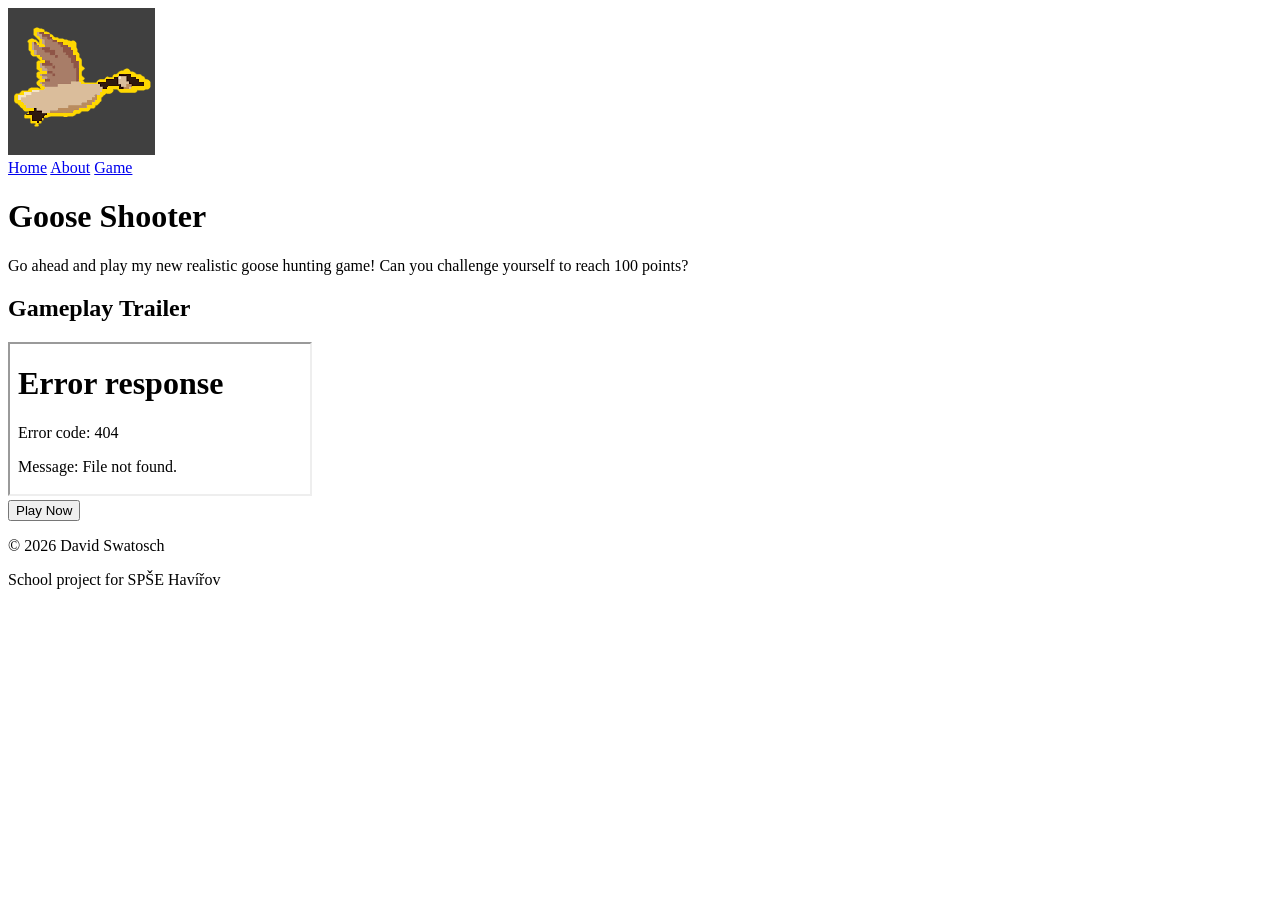
==== index.html @ ff2958ae "Add files via upload" ====
<!DOCTYPE html>
<html lang="cs">
<head>
    <meta charset="UTF-8">
    <title>Homepage</title>
    <link rel="stylesheet" href="style.css">
    <link rel="icon" type="image/ico" href="favicon(2).ico">
    <meta name="viewport" content="width=device-width, initial-scale=1.0">
</head>
<body>

<nav>
    <div class="nav-left">
        <img src="./logagag.png" alt="logo" class="logo">
        <div class="nav-links">
            <a href="index.html">Home</a>
            <a href="about.html">About</a>
            <a href="goose.html">Game</a>
        </div>
    </div>
</nav>

<main>
    <h1>Goose Shooter</h1>
    <p class="description">
        Go ahead and play my new realistic goose hunting game! Can you challenge yourself to reach 100 points?
    </p>

    <h2 class="video-title">Gameplay Trailer</h2>
    <div class="video-container">
        <iframe src="./video.mp4" allowfullscreen></iframe>
    </div>

    <button class="play-btn" id="playButton">Play Now</button>
</main>

<footer>
    <p>© 2026 David Swatosch</p>
    <p>School project for SPŠE Havířov</p>
</footer>

<script src="js.js"></script>
</body>
</html>
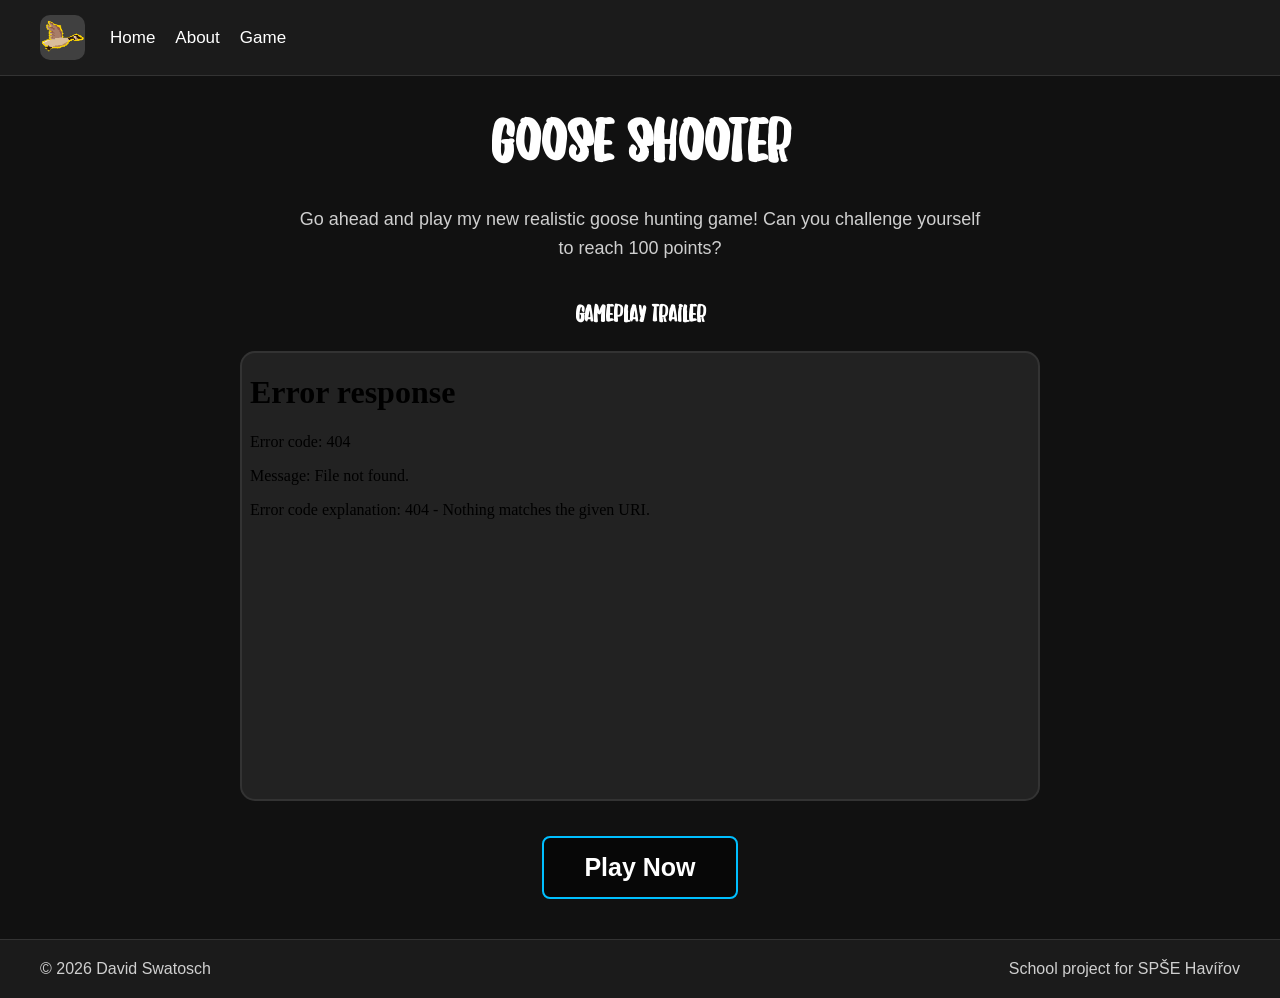
==== commit be11eb14: "Update index.html" ====
--- a/index.html
+++ b/index.html
@@ -28,7 +28,7 @@
 
     <h2 class="video-title">Gameplay Trailer</h2>
     <div class="video-container">
-        <iframe src="./video.mp4" allowfullscreen></iframe>
+        <iframe src="./goosetrailer.mp4" allowfullscreen></iframe>
     </div>
 
     <button class="play-btn" id="playButton">Play Now</button>
@@ -41,4 +41,4 @@
 
 <script src="js.js"></script>
 </body>
-</html>+</html>
--- a/style.css
+++ b/style.css
@@ -0,0 +1,231 @@
+*{
+    margin: 0;
+    padding: 0;
+    box-sizing: border-box;
+    font-family: Arial, Helvetica, sans-serif;
+}
+
+body {
+    background: #111;
+    color: white;
+    min-height: 100vh;
+    display: flex;
+    flex-direction: column;
+}
+
+nav {
+    width: 100%;
+    background: #1b1b1b;
+    padding: 15px 40px;
+    display: flex;
+    align-items: center;
+    justify-content: space-between;
+    border-bottom: 1px solid #333;
+}
+
+.nav-left {
+    display: flex;
+    align-items: center;
+    gap: 25px;
+}
+
+.logo {
+    width: 45px;
+    height: 45px;
+    border-radius: 10px;
+    object-fit: cover;
+}
+
+.nav-links {
+    display: flex;
+    gap: 20px;
+}
+
+.nav-links a {
+    color: white;
+    text-decoration: none;
+    font-size: 17px;
+    transition: 0.3s;
+}
+
+.nav-links a:hover {
+    color: #00bfff;
+}
+
+
+main {
+    flex: 1;
+    display: flex;
+    flex-direction: column;
+    justify-content: center;
+    align-items: center;
+    text-align: center;
+    padding: 40px 20px;
+}
+@font-face{
+    font-family:"gameFont";
+    src: url("./font.ttf");
+}
+
+h1 {
+    font-family: gameFont;
+    font-size: 72px;
+    margin-bottom: 20px;
+}
+
+.description {
+    max-width: 700px;
+    color: #cfcfcf;
+    line-height: 1.6;
+    margin-bottom: 40px;
+    font-size: 18px;
+}
+
+
+.video-title {
+    font-size: 28px;
+    margin-bottom: 20px;
+    font-family: gameFont;
+}
+
+.video-container {
+    width: 100%;
+    max-width: 800px;
+    height: 450px;
+    background: #222;
+    border: 2px solid #333;
+    border-radius: 15px;
+    overflow: hidden;
+    margin-bottom: 35px;
+}
+
+.video-container iframe {
+    width: 100%;
+    height: 100%;
+    border: none;
+}
+
+.play-btn {
+    background: rgba(0, 0, 0, 0.6);
+    padding: 15px 40px;
+    font-size: 25px;
+    font-weight: bold;
+    text-decoration: none;
+    border: 2px solid #00bfff;
+    border-radius: 8px;
+    color: white;
+    cursor: pointer;
+    transition: all 0.2s ease;
+}
+
+.play-btn:hover {
+    background: #00bfff;
+    color: black;
+    transform: scale(1.05);
+}
+
+
+footer {
+    min-height: 50px;
+    background: #1b1b1b;
+    border-top: 1px solid #333;
+   padding: 20px 40px;
+    display: flex;
+    justify-content: space-between;
+    align-items: center;
+    flex-wrap: wrap;
+}
+
+footer p {
+    color: #cfcfcf;
+}
+
+
+@media(max-width: 768px) {
+    h1 {
+        font-size: 38px;
+    }
+
+    .video-title {
+        font-size: 22px;
+    }
+
+    .video-container {
+        height: 250px;
+    }
+
+    nav {
+        flex-direction: column;
+        gap: 15px;
+    }
+
+    footer {
+      margin-top: auto;
+        gap: 10px;
+        text-align: center;
+    }
+}
+/* ABOUT PAGE*/
+body:has(.about-page) main {
+    justify-content: flex-start;
+    padding-top: 20px;
+}
+.about-page {
+    width: 100%;
+    margin: 40px auto;
+    max-width: 800px;
+    padding: 40px;
+    background: rgba(255, 255, 255, 0.04);
+    backdrop-filter: blur(12px);
+    -webkit-backdrop-filter: blur(12px);
+    border: 1px solid rgba(255, 255, 255, 0.08);
+    border-radius: 16px;
+    color: #e0e0e0;
+    box-shadow: 0 20px 40px rgba(0, 0, 0, 0.5);
+    box-sizing: border-box;
+    text-align: left;
+    font-family: 'Segoe UI', Tahoma, Geneva, Verdana, sans-serif;
+}
+.about-title{
+    font-size: 2.5rem;
+    color: #ffffff;
+    margin-top: 0;
+    margin-bottom: 30px;
+    border-bottom: 2px solid rgba(255, 255, 255, 0.1);
+    padding-bottom: 15px;
+}
+.about-section{
+    margin-bottom: 30px;
+}
+.about-section h2{
+    font-family: gameFont;
+   color: #ffffff;
+   margin-bottom: 12px;
+    font-weight: 600;
+}
+.about-section p {
+    line-height: 1.6;
+    color: #cccccc;
+    margin:8px 0;
+}
+.about-section strong{
+   color:#ffffff;
+}
+
+.back-btn {
+    padding: 15px 40px;
+    font-size: 18px;
+    font-weight: bold;
+    border: 2px solid #00bfff;
+    border-radius: 8px;
+    background: rgba(0, 0, 0, 0.6);
+    color: white;
+    cursor: pointer;
+    transition: all 0.2s ease;
+    text-decoration: none;
+}
+.back-btn:hover{
+    background: #00bfff;
+    color: black;
+    transform: scale(1.05);
+}
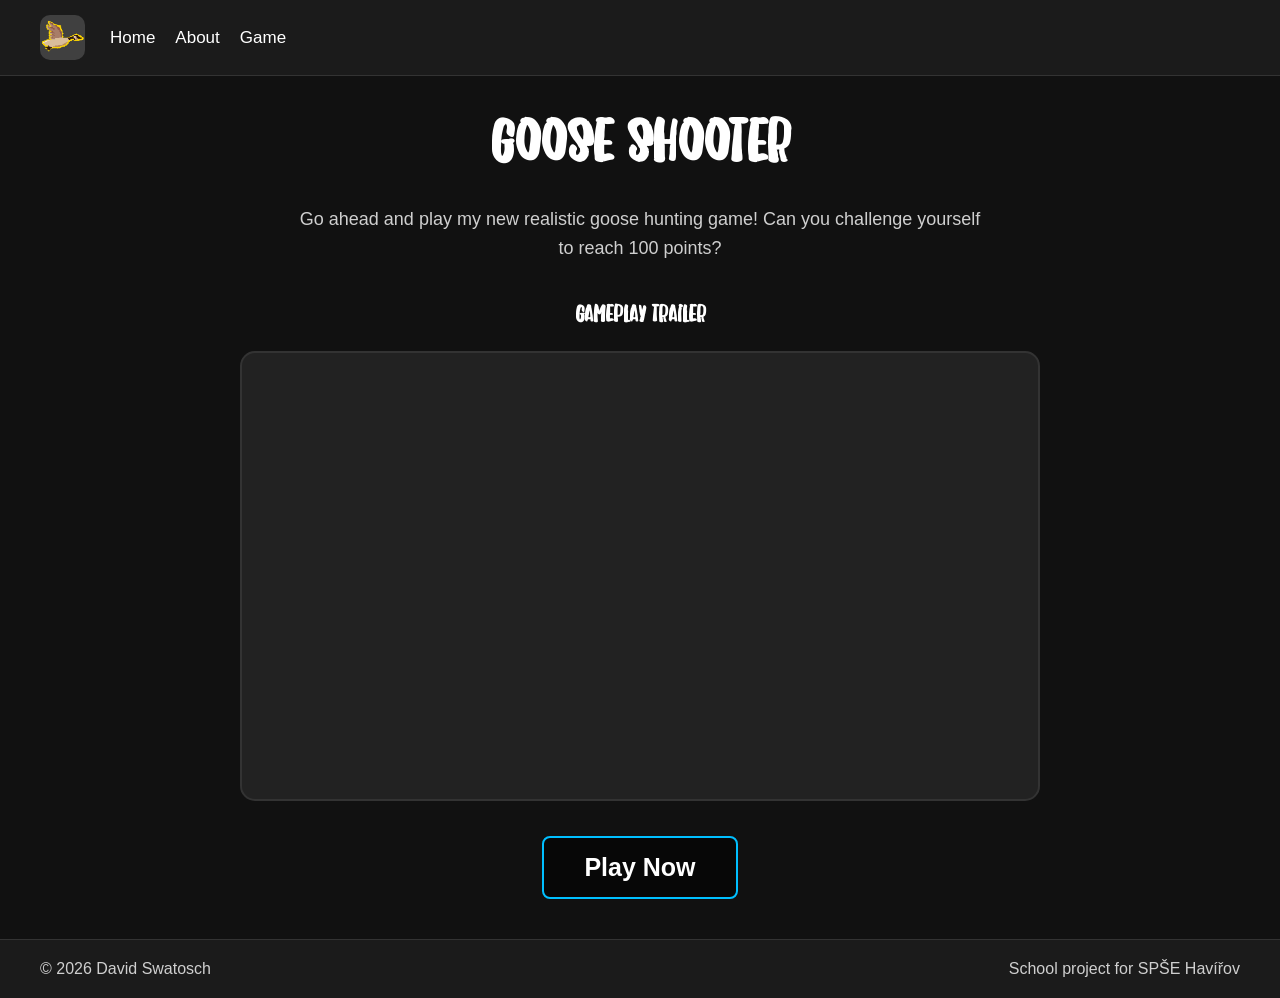
==== commit 8598acbd: "Update index.html" ====
--- a/index.html
+++ b/index.html
@@ -28,7 +28,7 @@
 
     <h2 class="video-title">Gameplay Trailer</h2>
     <div class="video-container">
-        <iframe src="./goosetrailer.mp4" allowfullscreen></iframe>
+        <iframe src="https://www.youtube.com/watch?v=25zVriMGZaM&feature=youtu.be" allowfullscreen></iframe>
     </div>
 
     <button class="play-btn" id="playButton">Play Now</button>
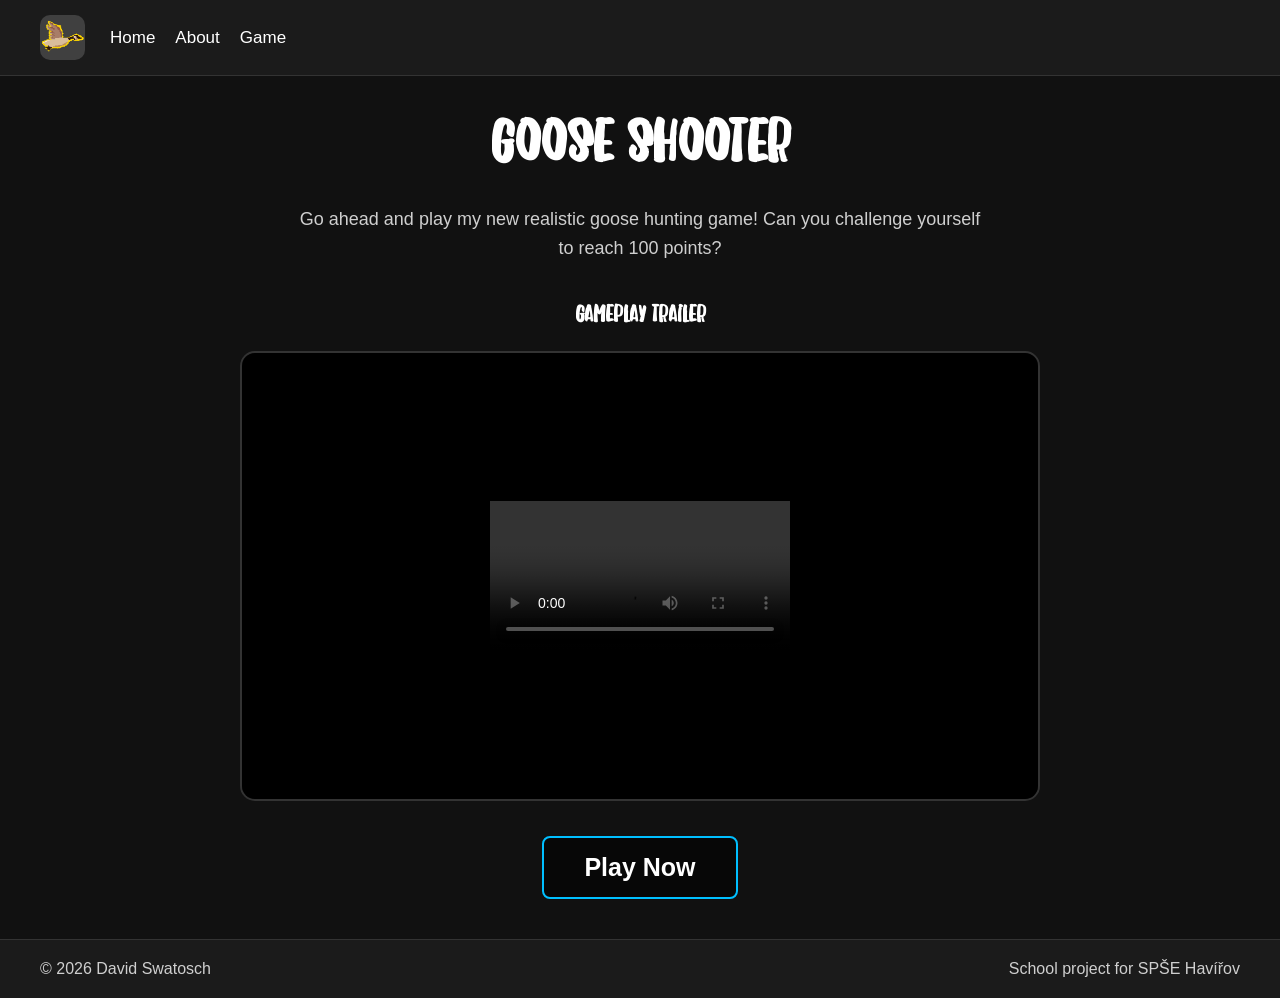
==== commit aa9cda0b: "Update index.html" ====
--- a/index.html
+++ b/index.html
@@ -28,7 +28,7 @@
 
     <h2 class="video-title">Gameplay Trailer</h2>
     <div class="video-container">
-        <iframe src="https://www.youtube.com/watch?v=25zVriMGZaM&feature=youtu.be" allowfullscreen></iframe>
+        <iframe src="video.mp4" allowfullscreen></iframe>
     </div>
 
     <button class="play-btn" id="playButton">Play Now</button>
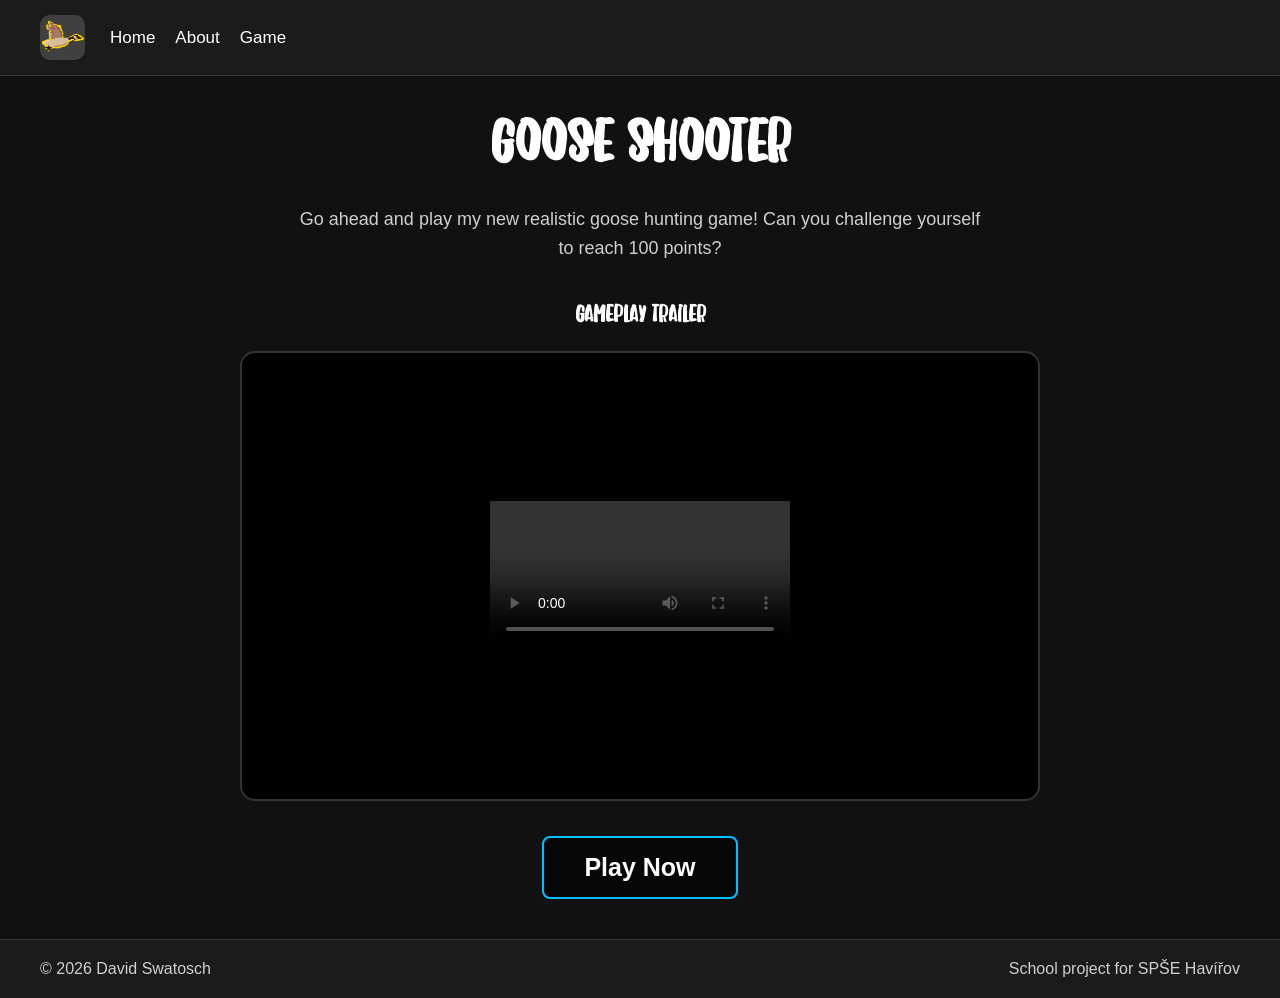
==== commit 8907fc6f: "Update index.html" ====
--- a/index.html
+++ b/index.html
@@ -28,7 +28,7 @@
 
     <h2 class="video-title">Gameplay Trailer</h2>
     <div class="video-container">
-        <iframe src="video.mp4" allowfullscreen></iframe>
+        <iframe src="./video.mp4" allowfullscreen></iframe>
     </div>
 
     <button class="play-btn" id="playButton">Play Now</button>
